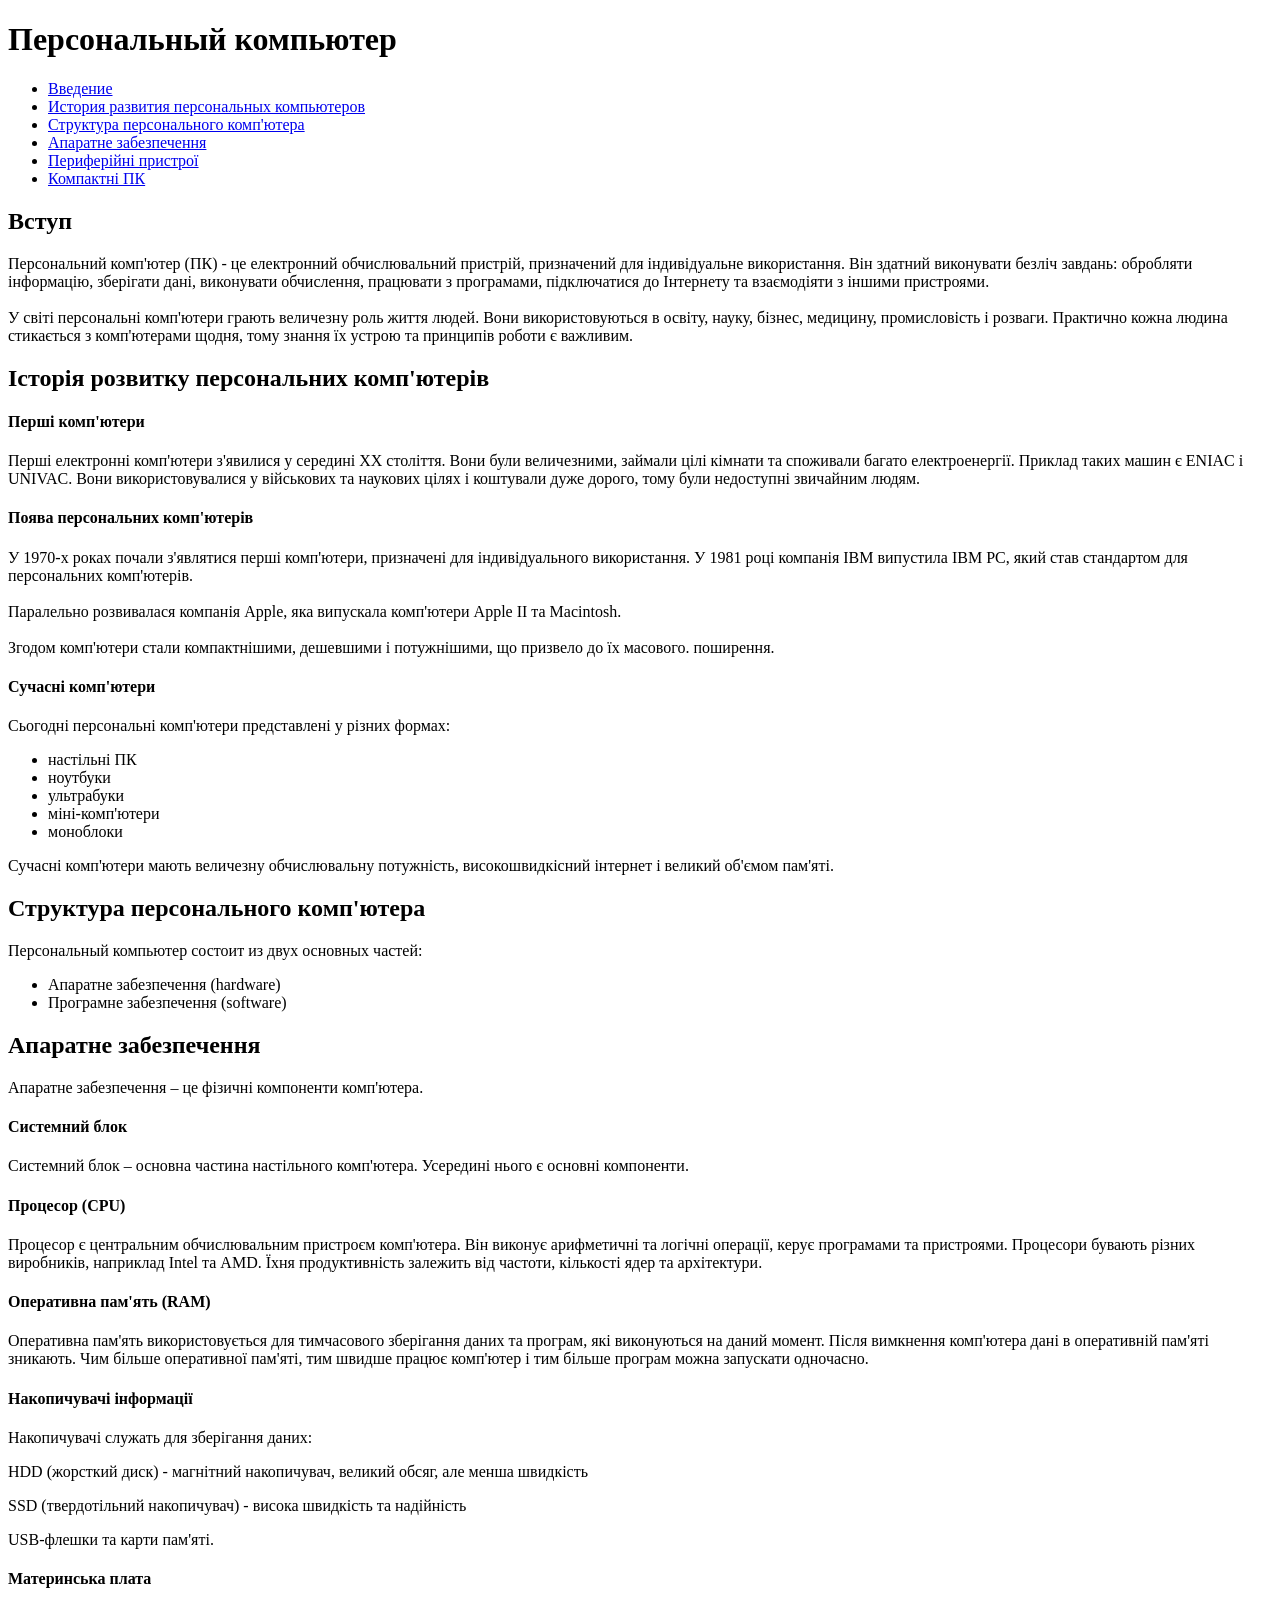
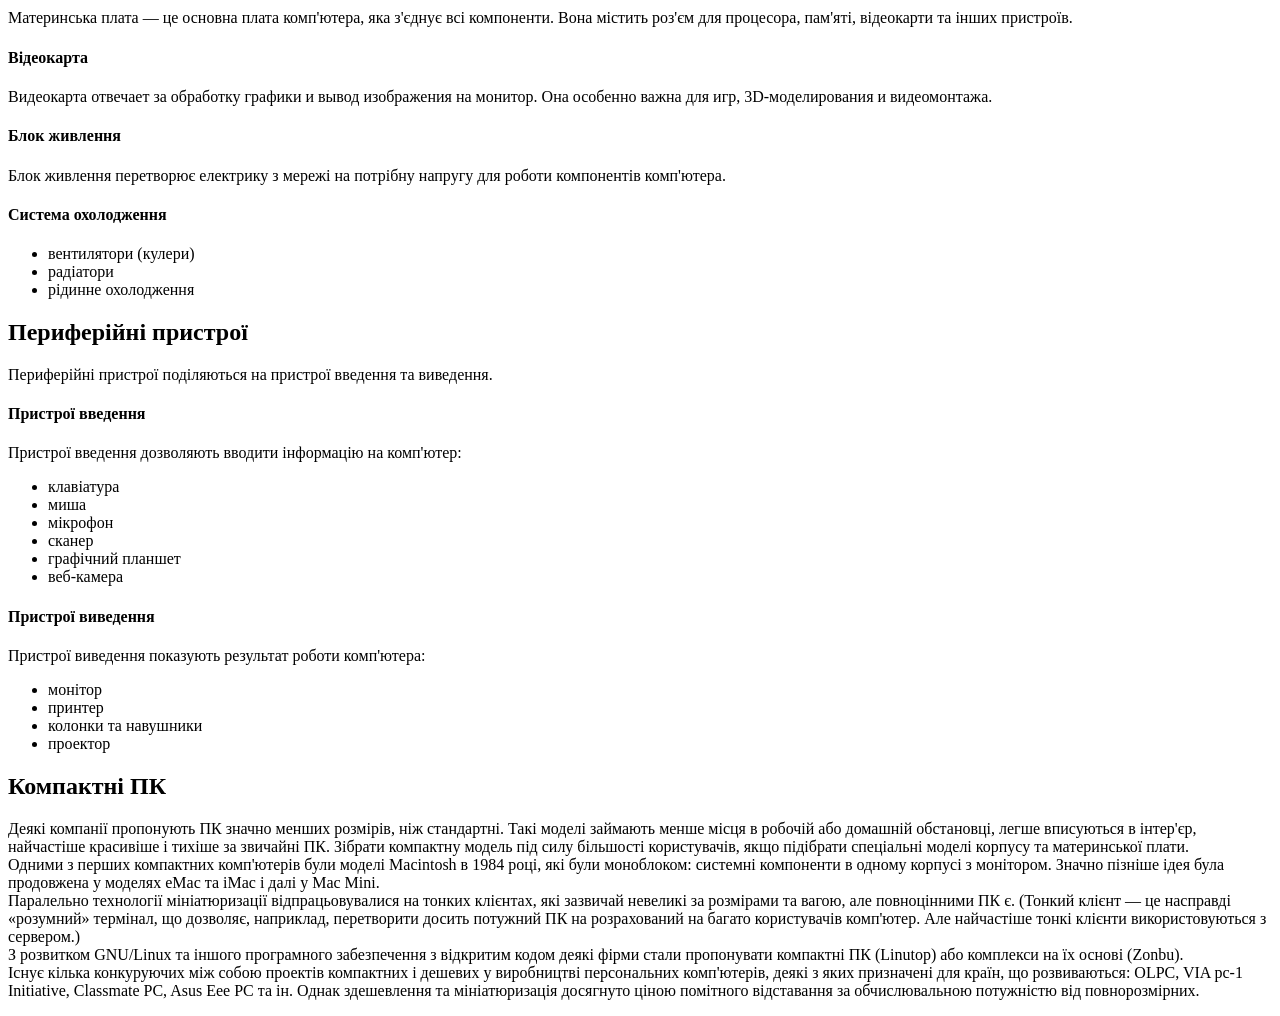
==== website/main.html @ 4777366b "Add files via upload" ====
<!DOCTYPE html>
<html lang="uk">

<head>
    <meta charset="UTF-8">
    <meta name="viewport" content="width=device-width, initial-scale=1.0">
    <title>Персональный компьютер</title>
    <link rel="stylesheet" href="./CSS/stylization.css">
</head>

<body>
    <header>
        <h1>Персональный компьютер</h1>
    </header>
    <div class="container">
        <aside class="sidebar">
            <h3></h3>
            <ul>
                <li><a href="#home">Введение</a></li>
                <li><a href="#story">История развития персональных компьютеров</a></li>
                <li><a href="#structure">Структура персонального комп'ютера</a></li>
                <li><a href="#security">Апаратне забезпечення</a></li>
                <li><a href="#devices">Периферійні пристрої</a></li>
                <li><a href="#compact pc">Компактні ПК</a></li>
            </ul>
        </aside>
        <main class="content">
            <!-- Вступ -->
            <section id="home" class="panel">
                <h2>Вступ</h2>
                <p>Персональний комп'ютер (ПК) - це електронний обчислювальний пристрій, призначений для
                    індивідуальне використання. Він здатний виконувати безліч завдань: обробляти інформацію,
                    зберігати дані, виконувати обчислення, працювати з програмами, підключатися до Інтернету та
                    взаємодіяти з іншими пристроями.
                    <br>
                    <br>
                    У світі персональні комп'ютери грають величезну роль життя людей. Вони використовуються в
                    освіту, науку, бізнес, медицину, промисловість і розваги. Практично кожна людина
                    стикається з комп'ютерами щодня, тому знання їх устрою та принципів роботи є
                    важливим.
                </p>
            </section>
            <!-- Історія розвитку персональних комп'ютерів -->
            <section id="story" class="panel">
                <h2>Історія розвитку персональних комп'ютерів</h2>
                <h4>Перші комп'ютери</h4>
                <p>Перші електронні комп'ютери з'явилися у середині ХХ століття. Вони були величезними, займали цілі
                    кімнати та споживали багато електроенергії. Приклад таких машин є ENIAC і UNIVAC. Вони
                    використовувалися у військових та наукових цілях і коштували дуже дорого, тому були недоступні
                    звичайним
                    людям.</p>
                <!-- Поява персональних комп'ютерів -->
                <h4>Поява персональних комп'ютерів</h4>
                <p>У 1970-х роках почали з'являтися перші комп'ютери, призначені для індивідуального
                    використання. У 1981 році компанія IBM випустила IBM PC, який став стандартом для персональних
                    комп'ютерів.
                    <br>
                    <br>
                    Паралельно розвивалася компанія Apple, яка випускала комп'ютери Apple II та Macintosh.
                    <br>
                    <br>
                    Згодом комп'ютери стали компактнішими, дешевшими і потужнішими, що призвело до їх масового.
                    поширення.
                </p>
                <!-- Сучасні комп'ютери -->
                <h4>Сучасні комп'ютери</h4>
                <p>Сьогодні персональні комп'ютери представлені у різних формах:

                <ul>
                    <li>настільні ПК</li>

                    <li>ноутбуки</li>

                    <li>ультрабуки</li>

                    <li>міні-комп'ютери</li>

                    <li>моноблоки</li>
                </ul>

                Сучасні комп'ютери мають величезну обчислювальну потужність, високошвидкісний інтернет і великий
                об'ємом пам'яті.</p>
            </section>
            <section id="structure" class="panel">
                <h2>Структура персонального комп'ютера</h2>
                <p>Персональный компьютер состоит из двух основных частей:
                <ul>
                    <li>Апаратне забезпечення (hardware)</li>
                    <li>Програмне забезпечення (software)</li>
                </ul>
                </p>
            </section>
            <section id="security" class="panel">
                <h2>Апаратне забезпечення</h2>
                <p>Апаратне забезпечення – це фізичні компоненти комп'ютера.</p>
                <h4>Системний блок</h4>
                <p>Системний блок – основна частина настільного комп'ютера. Усередині нього є основні компоненти.</p>
                <h4>Процесор (CPU)</h4>
                <p>Процесор є центральним обчислювальним пристроєм комп'ютера. Він виконує арифметичні та логічні
                    операції, керує програмами та пристроями.
                    Процесори бувають різних виробників, наприклад Intel та AMD. Їхня продуктивність залежить від
                    частоти, кількості ядер та архітектури.</p>
                <h4>Оперативна пам'ять (RAM)</h4>
                <p>Оперативна пам'ять використовується для тимчасового зберігання даних та програм, які виконуються на
                    даний момент. Після вимкнення комп'ютера дані в оперативній пам'яті зникають.
                    Чим більше оперативної пам'яті, тим швидше працює комп'ютер і тим більше програм можна запускати
                    одночасно.</p>
                <h4>Накопичувачі інформації</h4>
                <p>Накопичувачі служать для зберігання даних:</p>
                <p>HDD (жорсткий диск) - магнітний накопичувач, великий обсяг, але менша швидкість</p>
                <p>SSD (твердотільний накопичувач) - висока швидкість та надійність</p>
                <p>USB-флешки та карти пам'яті.</p>
                <h4>Материнська плата</h4>
                <p>Материнська плата — це основна плата комп'ютера, яка з'єднує всі компоненти. Вона містить роз'єм для
                    процесора, пам'яті, відеокарти та інших пристроїв.</p>
                <h4>Відеокарта</h4>
                <p>Видеокарта отвечает за обработку графики и вывод изображения на монитор. Она особенно важна для игр,
                    3D-моделирования и видеомонтажа.</p>
                <h4>Блок живлення</h4>
                <p>Блок живлення перетворює електрику з мережі на потрібну напругу для роботи компонентів комп'ютера.
                </p>
                <h4>Система охолодження</h4>
                <p>
                <ul>
                    <li>вентилятори (кулери)</li>
                    <li>радіатори</li>
                    <li>рідинне охолодження</li>
                </ul>
                </p>
            </section>
            <section id="devices" class="panel">
                <h2>Периферійні пристрої</h2>
                <p>Периферійні пристрої поділяються на пристрої введення та виведення.</p>
                <h4>Пристрої введення</h4>
                <p>Пристрої введення дозволяють вводити інформацію на комп'ютер:
                <ul>
                    <li>клавіатура</li>
                    <li>миша</li>
                    <li>мікрофон</li>
                    <li>сканер</li>
                    <li>графічний планшет</li>
                    <li>веб-камера
                    </li>
                </ul>
                </p>
                <h4>Пристрої виведення</h4>
                <p>Пристрої виведення показують результат роботи комп'ютера:
                <ul>
                    <li>монітор</li>
                    <li>принтер</li>
                    <li>колонки та навушники</li>
                    <li>проектор</li>
                </ul>
                </p>
            </section>
            <section id="compact pc" class="panel">
                <h2>Компактні ПК</h2>
                <p>Деякі компанії пропонують ПК значно менших розмірів, ніж стандартні. Такі моделі займають менше місця
                    в робочій або домашній обстановці, легше вписуються в інтер'єр, найчастіше красивіше і тихіше за
                    звичайні ПК. Зібрати компактну модель під силу більшості користувачів, якщо підібрати спеціальні
                    моделі корпусу та материнської плати.
                    <br>
                    Одними з перших компактних комп'ютерів були моделі Macintosh в 1984 році, які були моноблоком:
                    системні компоненти в одному корпусі з монітором. Значно пізніше ідея була продовжена у моделях eMac
                    та iMac і далі у Mac Mini.
                    <br>
                    Паралельно технології мініатюризації відпрацьовувалися на тонких клієнтах, які зазвичай невеликі за розмірами та вагою, але повноцінними ПК є. (Тонкий клієнт — це насправді «розумний» термінал, що дозволяє, наприклад, перетворити досить потужний ПК на розрахований на багато користувачів комп'ютер. Але найчастіше тонкі клієнти використовуються з сервером.)
                    <br>
                    З розвитком GNU/Linux та іншого програмного забезпечення з відкритим кодом деякі фірми стали пропонувати компактні ПК (Linutop) або комплекси на їх основі (Zonbu).
                    <br>
                    Існує кілька конкуруючих між собою проектів компактних і дешевих у виробництві персональних комп'ютерів, деякі з яких призначені для країн, що розвиваються: OLPC, VIA pc-1 Initiative, Classmate PC, Asus Eee PC та ін. Однак здешевлення та мініатюризація досягнуто ціною помітного відставання за обчислювальною потужністю від повнорозмірних.
                </p>
            </section>
        </main>
        <aside class="ads"></aside>
    </div>
    <footer></footer>
</body>

</html>
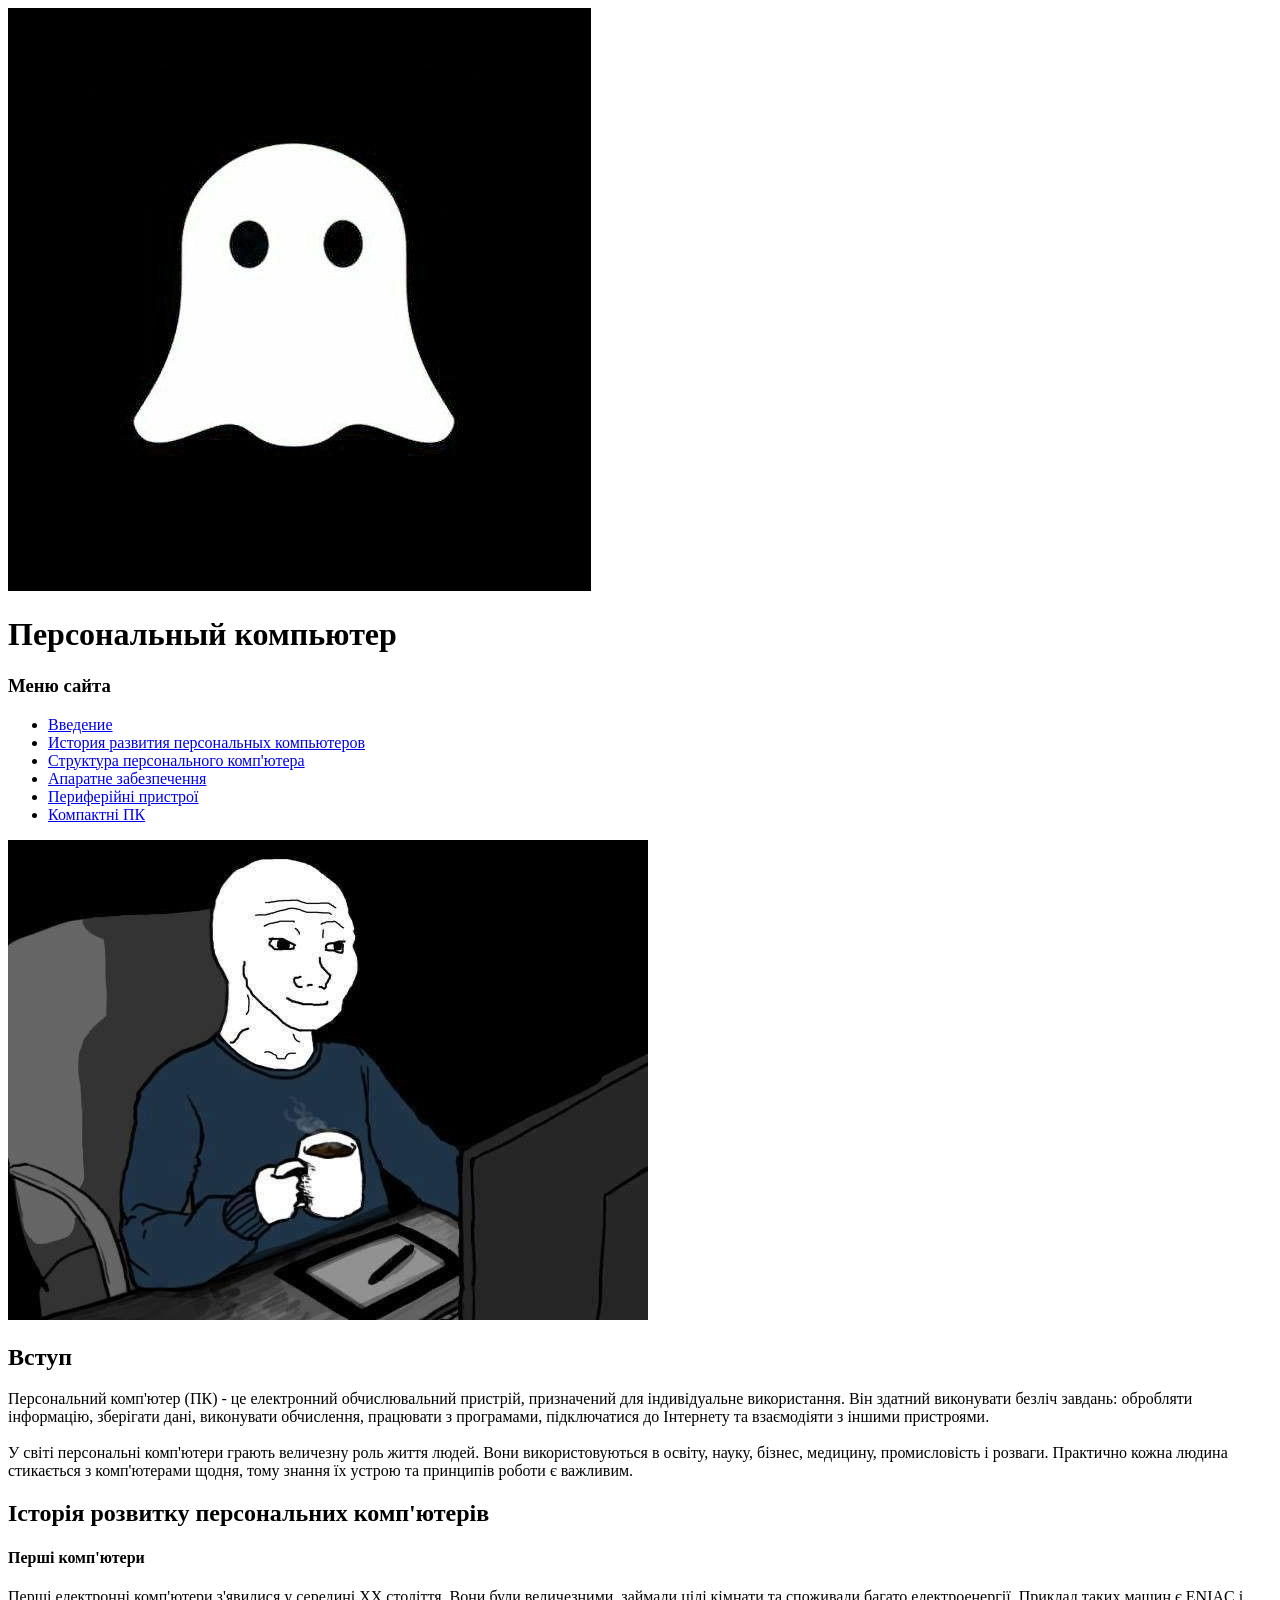
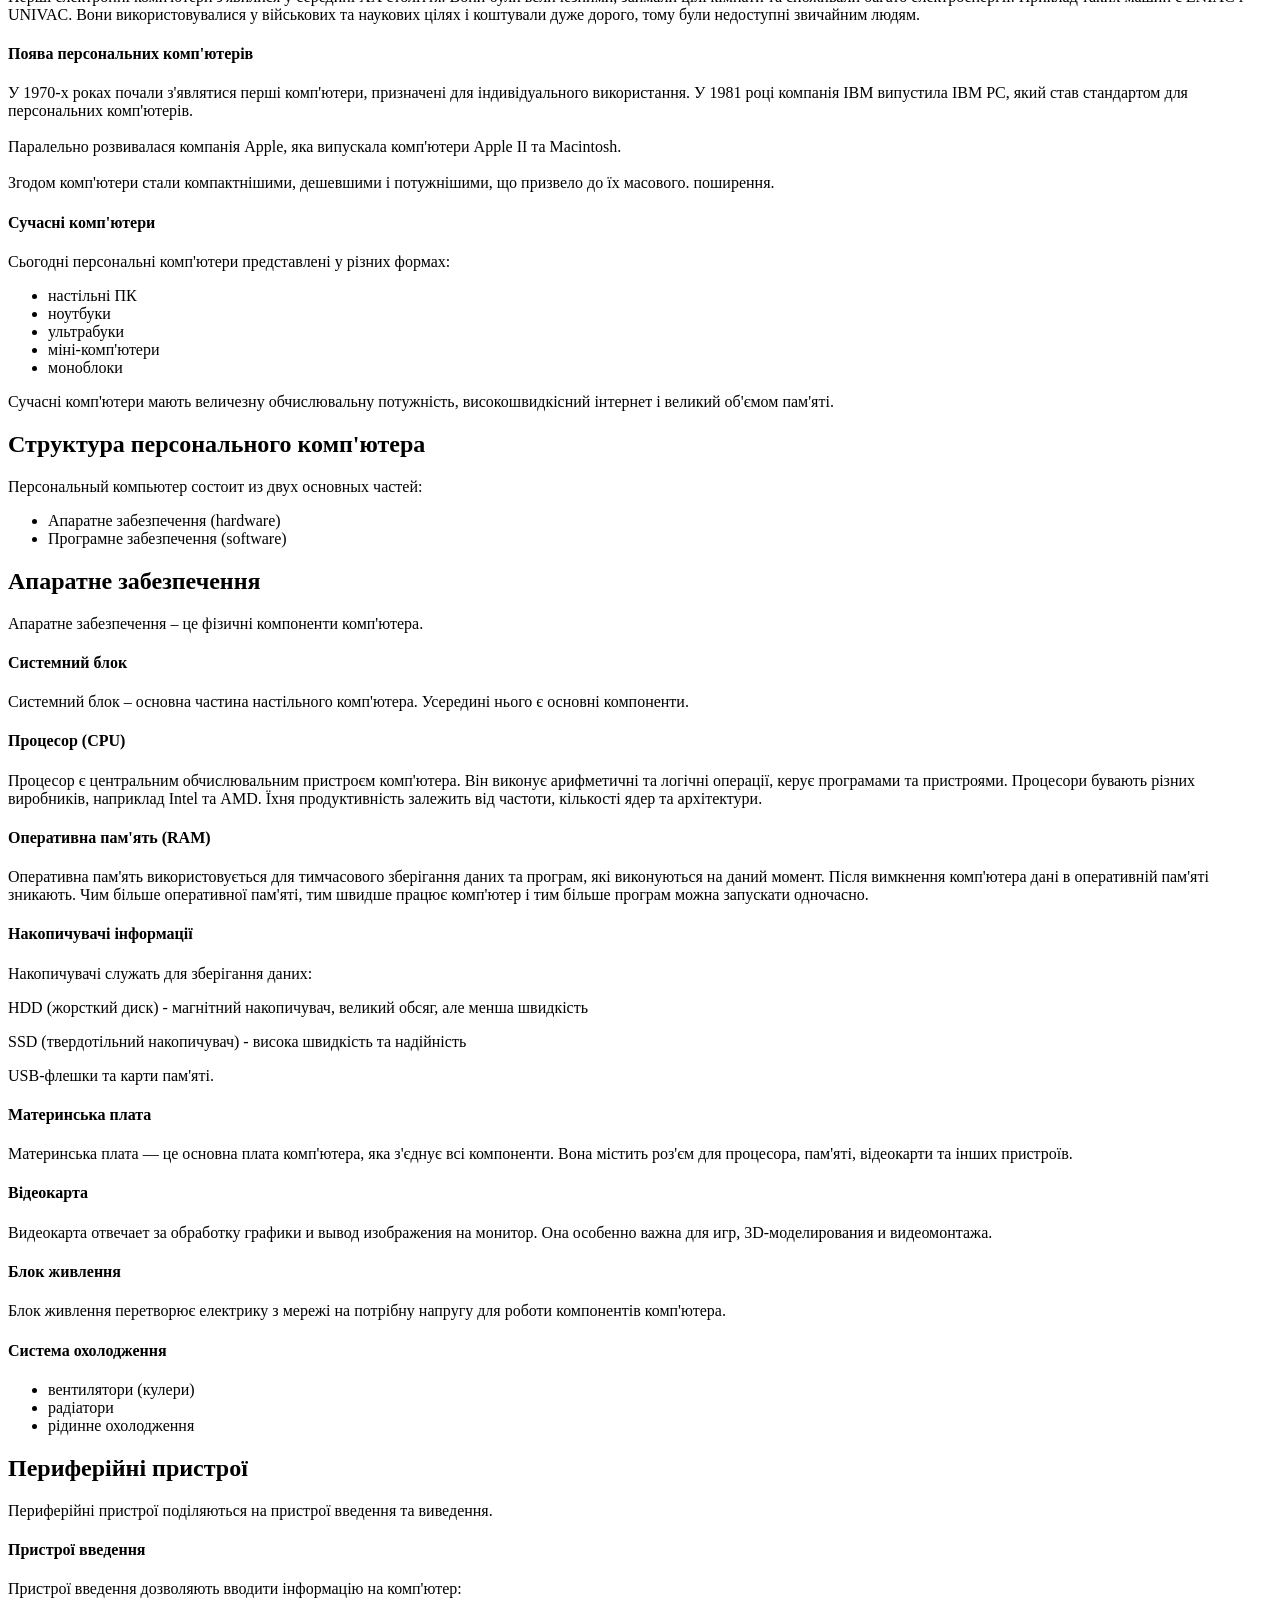
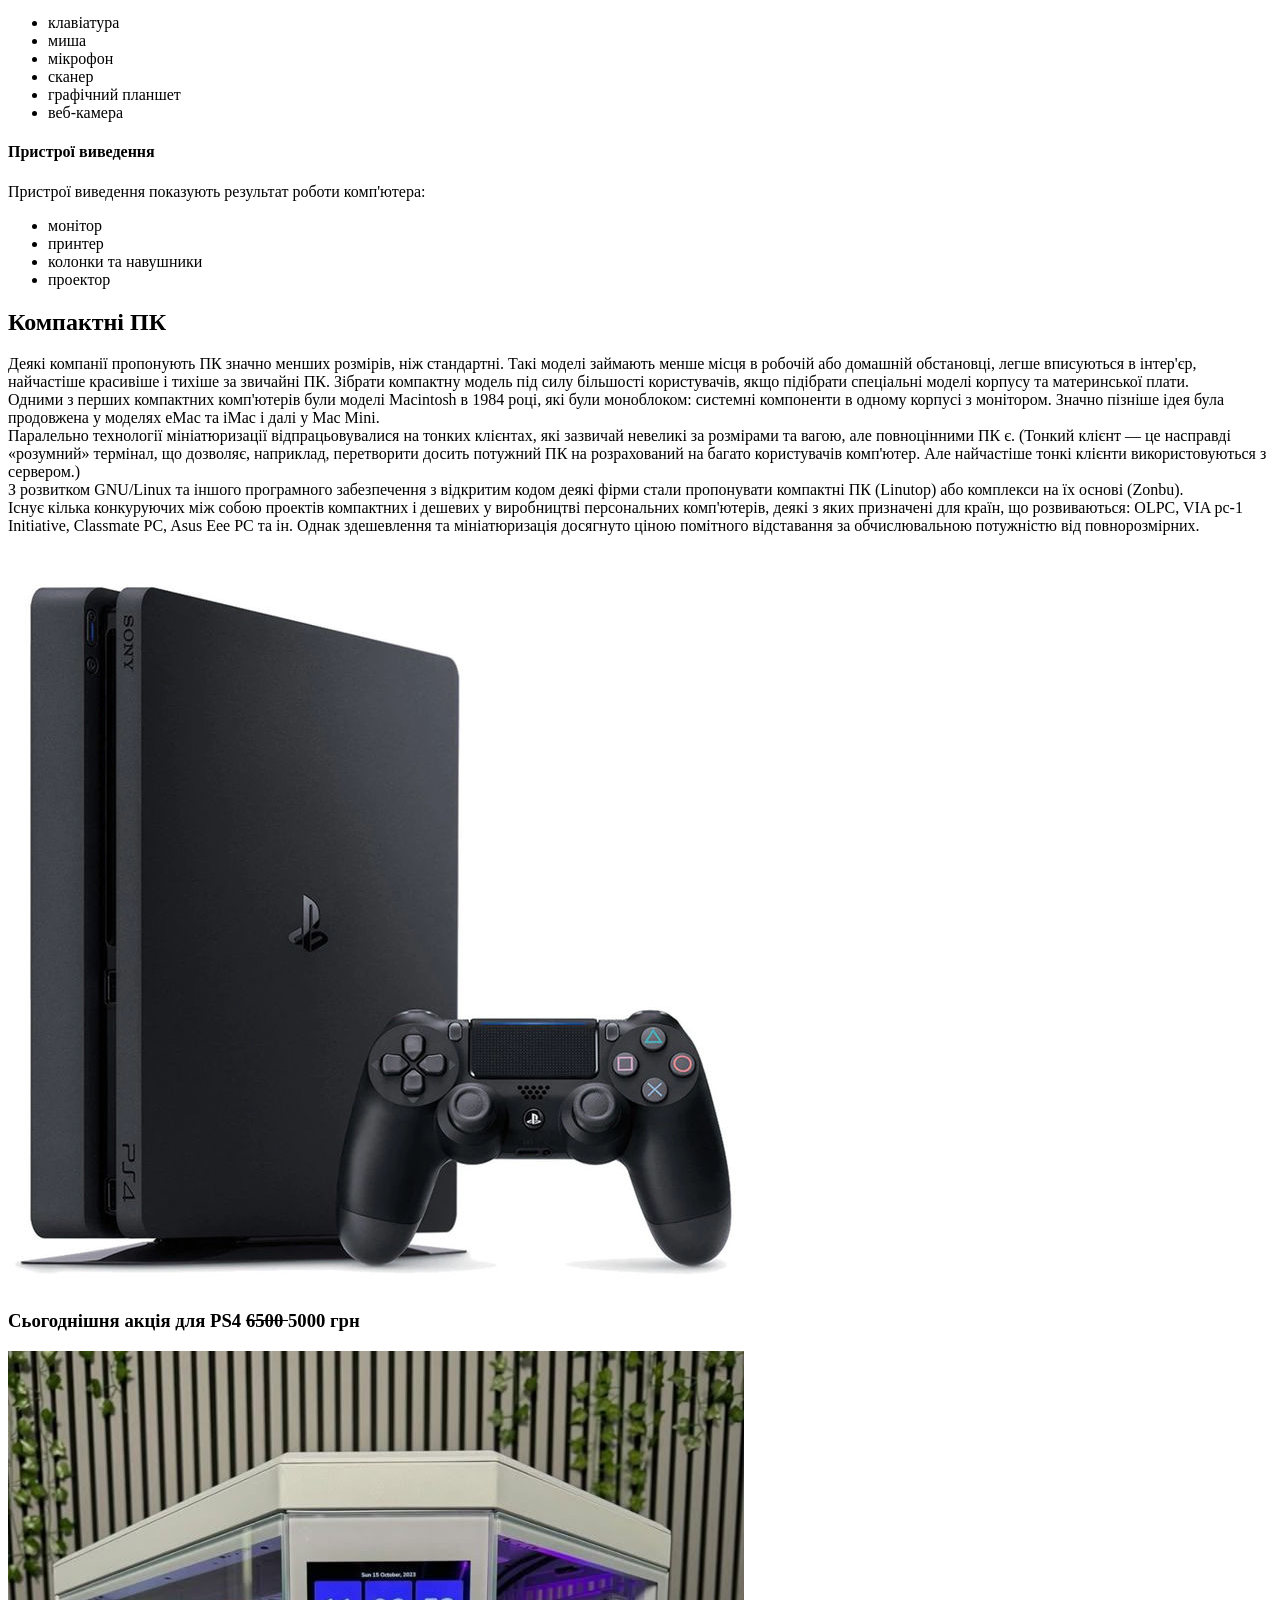
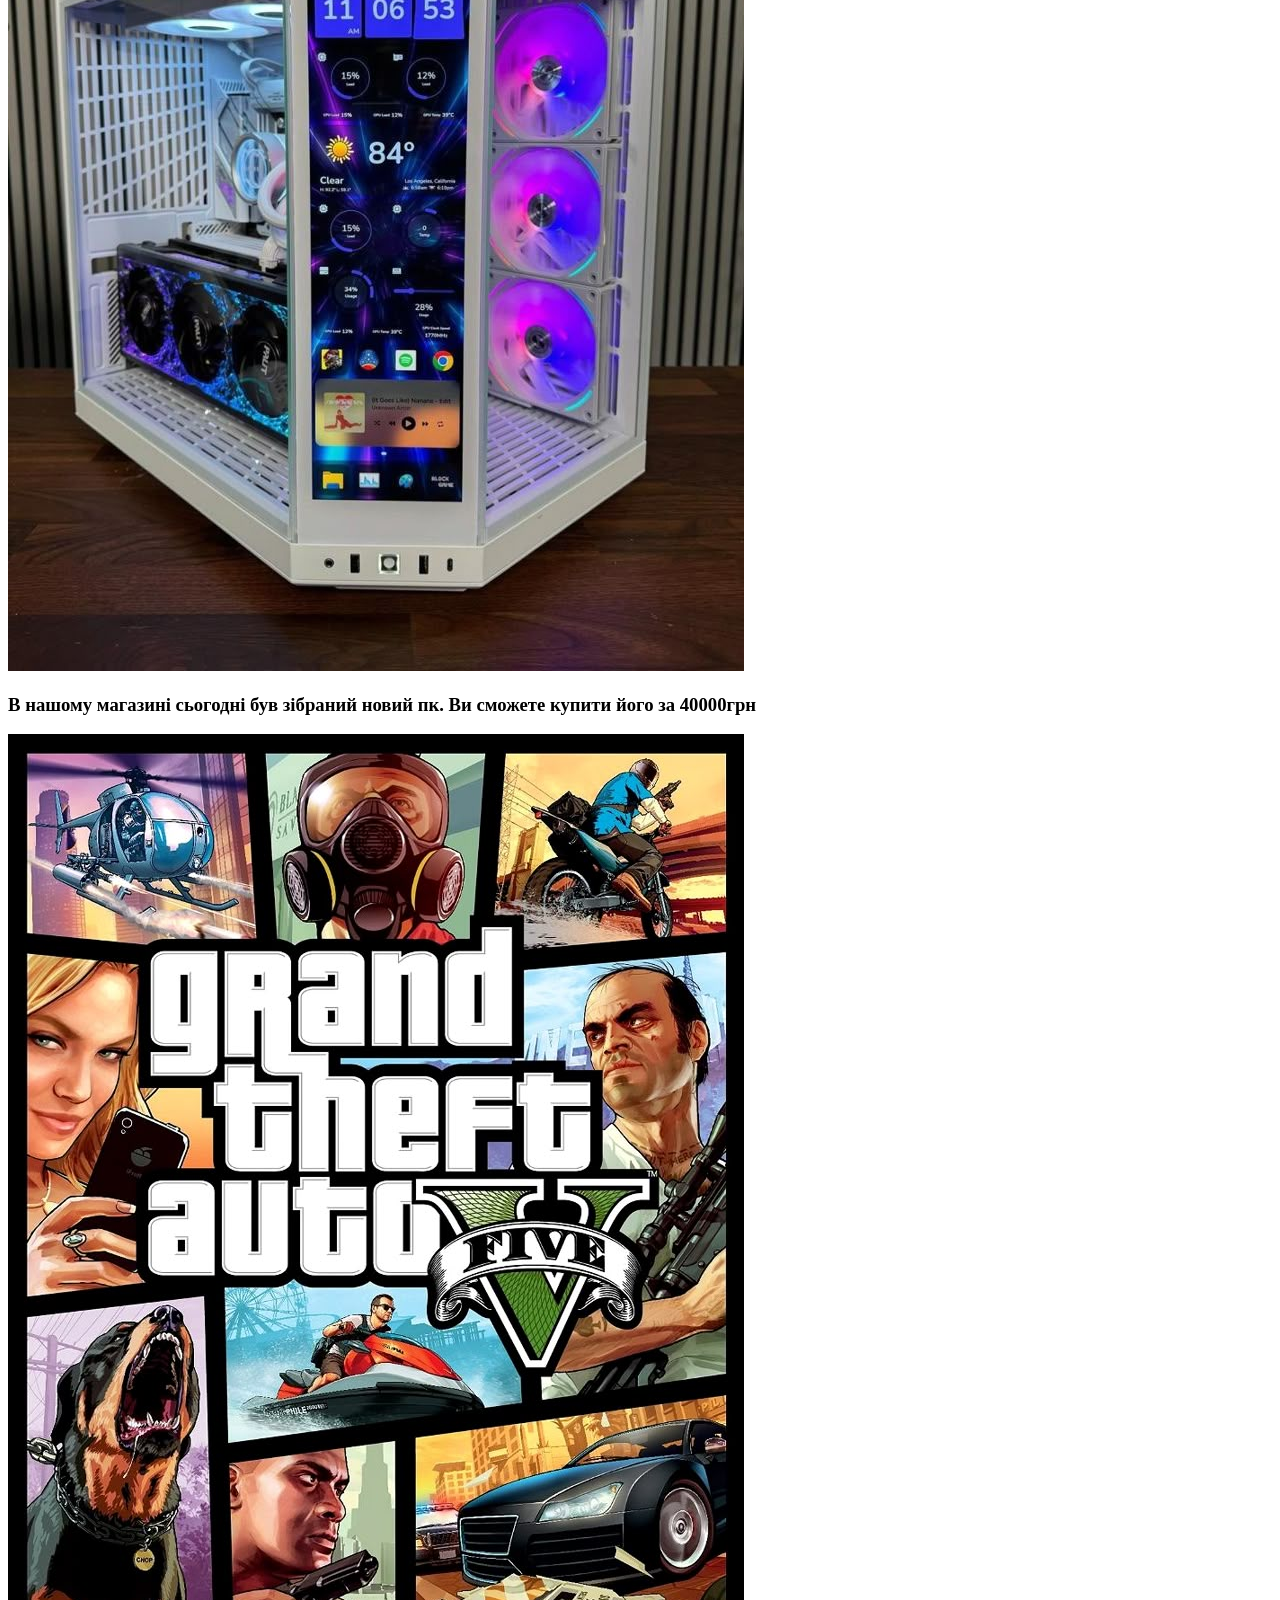
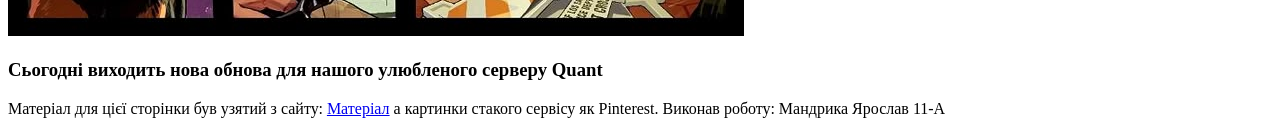
==== commit 90104c34: "HTML+" ====
--- a/website/main.html
+++ b/website/main.html
@@ -10,19 +10,27 @@
 
 <body>
     <header>
+        <div>
+            <img src="./image/Logo.jpg" alt="logo">
+        </div>
         <h1>Персональный компьютер</h1>
     </header>
     <div class="container">
         <aside class="sidebar">
-            <h3></h3>
-            <ul>
-                <li><a href="#home">Введение</a></li>
-                <li><a href="#story">История развития персональных компьютеров</a></li>
-                <li><a href="#structure">Структура персонального комп'ютера</a></li>
-                <li><a href="#security">Апаратне забезпечення</a></li>
-                <li><a href="#devices">Периферійні пристрої</a></li>
-                <li><a href="#compact pc">Компактні ПК</a></li>
-            </ul>
+            <h3>Меню сайта</h3>
+            <div>
+                <ul>
+                    <li><a href="#home">Введение</a></li>
+                    <li><a href="#story">История развития персональных компьютеров</a></li>
+                    <li><a href="#structure">Структура персонального комп'ютера</a></li>
+                    <li><a href="#security">Апаратне забезпечення</a></li>
+                    <li><a href="#devices">Периферійні пристрої</a></li>
+                    <li><a href="#compact_pc">Компактні ПК</a></li>
+                </ul>
+            </div>
+            <div>
+                <img src="./image/Mood.jpg" alt="mood">
+            </div>
         </aside>
         <main class="content">
             <!-- Вступ -->
@@ -66,17 +74,19 @@
                 <h4>Сучасні комп'ютери</h4>
                 <p>Сьогодні персональні комп'ютери представлені у різних формах:
 
-                <ul>
-                    <li>настільні ПК</li>
-
-                    <li>ноутбуки</li>
-
-                    <li>ультрабуки</li>
-
-                    <li>міні-комп'ютери</li>
-
-                    <li>моноблоки</li>
-                </ul>
+                <div>
+                    <ul>
+                        <li>настільні ПК</li>
+
+                        <li>ноутбуки</li>
+
+                        <li>ультрабуки</li>
+
+                        <li>міні-комп'ютери</li>
+
+                        <li>моноблоки</li>
+                    </ul>
+                </div>
 
                 Сучасні комп'ютери мають величезну обчислювальну потужність, високошвидкісний інтернет і великий
                 об'ємом пам'яті.</p>
@@ -121,11 +131,13 @@
                 </p>
                 <h4>Система охолодження</h4>
                 <p>
-                <ul>
-                    <li>вентилятори (кулери)</li>
-                    <li>радіатори</li>
-                    <li>рідинне охолодження</li>
-                </ul>
+                <div>
+                    <ul>
+                        <li>вентилятори (кулери)</li>
+                        <li>радіатори</li>
+                        <li>рідинне охолодження</li>
+                    </ul>
+                </div>
                 </p>
             </section>
             <section id="devices" class="panel">
@@ -133,27 +145,31 @@
                 <p>Периферійні пристрої поділяються на пристрої введення та виведення.</p>
                 <h4>Пристрої введення</h4>
                 <p>Пристрої введення дозволяють вводити інформацію на комп'ютер:
-                <ul>
-                    <li>клавіатура</li>
-                    <li>миша</li>
-                    <li>мікрофон</li>
-                    <li>сканер</li>
-                    <li>графічний планшет</li>
-                    <li>веб-камера
-                    </li>
-                </ul>
+                <div>
+                    <ul>
+                        <li>клавіатура</li>
+                        <li>миша</li>
+                        <li>мікрофон</li>
+                        <li>сканер</li>
+                        <li>графічний планшет</li>
+                        <li>веб-камера
+                        </li>
+                    </ul>
+                </div>
                 </p>
                 <h4>Пристрої виведення</h4>
                 <p>Пристрої виведення показують результат роботи комп'ютера:
-                <ul>
-                    <li>монітор</li>
-                    <li>принтер</li>
-                    <li>колонки та навушники</li>
-                    <li>проектор</li>
-                </ul>
-                </p>
-            </section>
-            <section id="compact pc" class="panel">
+                <div>
+                    <ul>
+                        <li>монітор</li>
+                        <li>принтер</li>
+                        <li>колонки та навушники</li>
+                        <li>проектор</li>
+                    </ul>
+                </div>
+                </p>
+            </section>
+            <section id="compact_pc" class="panel">
                 <h2>Компактні ПК</h2>
                 <p>Деякі компанії пропонують ПК значно менших розмірів, ніж стандартні. Такі моделі займають менше місця
                     в робочій або домашній обстановці, легше вписуються в інтер'єр, найчастіше красивіше і тихіше за
@@ -164,17 +180,39 @@
                     системні компоненти в одному корпусі з монітором. Значно пізніше ідея була продовжена у моделях eMac
                     та iMac і далі у Mac Mini.
                     <br>
-                    Паралельно технології мініатюризації відпрацьовувалися на тонких клієнтах, які зазвичай невеликі за розмірами та вагою, але повноцінними ПК є. (Тонкий клієнт — це насправді «розумний» термінал, що дозволяє, наприклад, перетворити досить потужний ПК на розрахований на багато користувачів комп'ютер. Але найчастіше тонкі клієнти використовуються з сервером.)
-                    <br>
-                    З розвитком GNU/Linux та іншого програмного забезпечення з відкритим кодом деякі фірми стали пропонувати компактні ПК (Linutop) або комплекси на їх основі (Zonbu).
-                    <br>
-                    Існує кілька конкуруючих між собою проектів компактних і дешевих у виробництві персональних комп'ютерів, деякі з яких призначені для країн, що розвиваються: OLPC, VIA pc-1 Initiative, Classmate PC, Asus Eee PC та ін. Однак здешевлення та мініатюризація досягнуто ціною помітного відставання за обчислювальною потужністю від повнорозмірних.
+                    Паралельно технології мініатюризації відпрацьовувалися на тонких клієнтах, які зазвичай невеликі за
+                    розмірами та вагою, але повноцінними ПК є. (Тонкий клієнт — це насправді «розумний» термінал, що
+                    дозволяє, наприклад, перетворити досить потужний ПК на розрахований на багато користувачів
+                    комп'ютер. Але найчастіше тонкі клієнти використовуються з сервером.)
+                    <br>
+                    З розвитком GNU/Linux та іншого програмного забезпечення з відкритим кодом деякі фірми стали
+                    пропонувати компактні ПК (Linutop) або комплекси на їх основі (Zonbu).
+                    <br>
+                    Існує кілька конкуруючих між собою проектів компактних і дешевих у виробництві персональних
+                    комп'ютерів, деякі з яких призначені для країн, що розвиваються: OLPC, VIA pc-1 Initiative,
+                    Classmate PC, Asus Eee PC та ін. Однак здешевлення та мініатюризація досягнуто ціною помітного
+                    відставання за обчислювальною потужністю від повнорозмірних.
                 </p>
             </section>
         </main>
-        <aside class="ads"></aside>
+        <aside class="ads">
+            <div>
+                <img src="./image/PS4.jpg" alt="PS4">
+                <h3> Сьогоднішня акція для PS4 <s> 6500 </s> 5000 грн </h3>
+            </div>
+            <div>
+                <img src="./image/Gaming_PC.jpg" alt="PC">
+                <h3>В нашому магазині сьогодні був зібраний новий пк. Ви сможете купити його за 40000грн</h3>
+            </div>
+            <div>
+                <img src="./image/Grand_Theft_Auto_V.jpg" alt="GTA">
+                <h3>Сьогодні виходить нова обнова для нашого улюбленого серверу Quant</h3>
+            </div>
+        </aside>
     </div>
-    <footer></footer>
+    <footer>
+        <p>Матеріал для цієї сторінки був узятий з сайту: <a href="https://ru.wikipedia.org/wiki/Персональный_компьютер"> Матеріал</a> а картинки стакого сервісу як Pinterest. Виконав роботу: Мандрика Ярослав 11-А</p>
+    </footer>
 </body>
 
 </html>
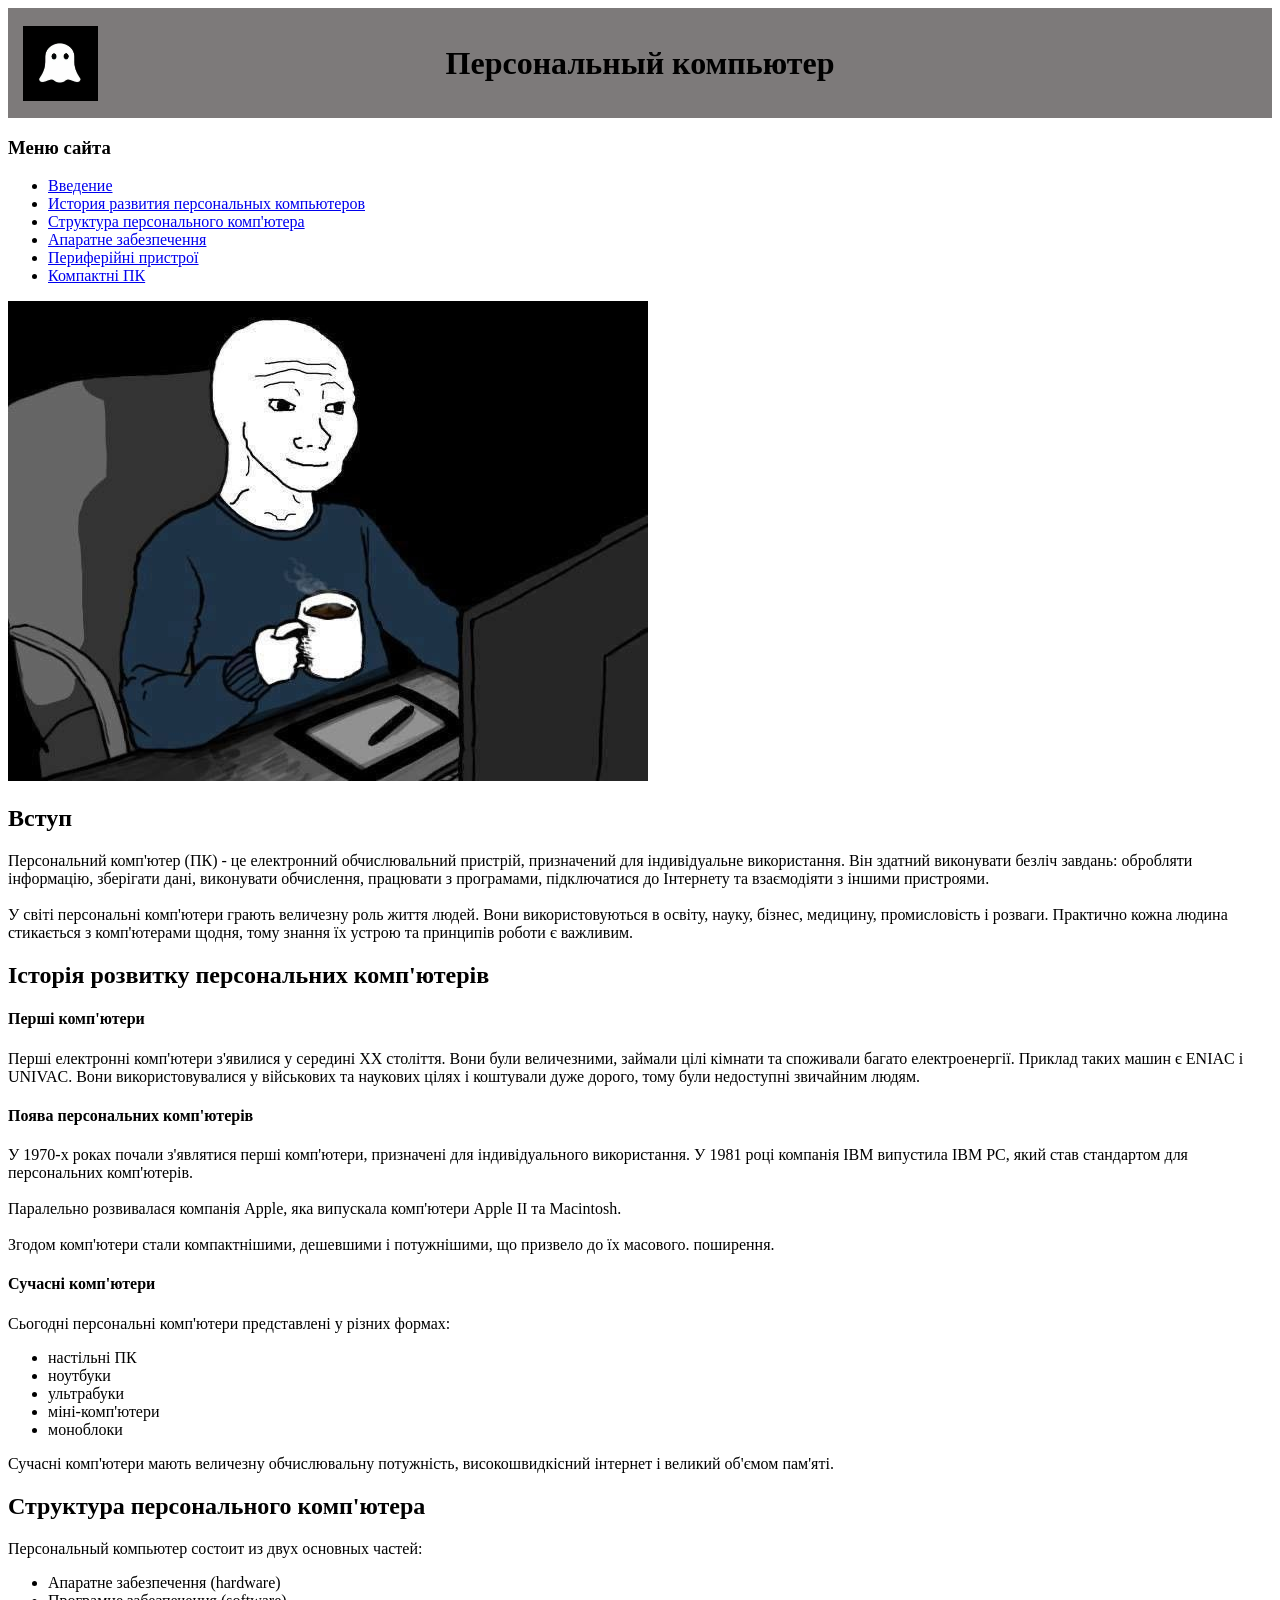
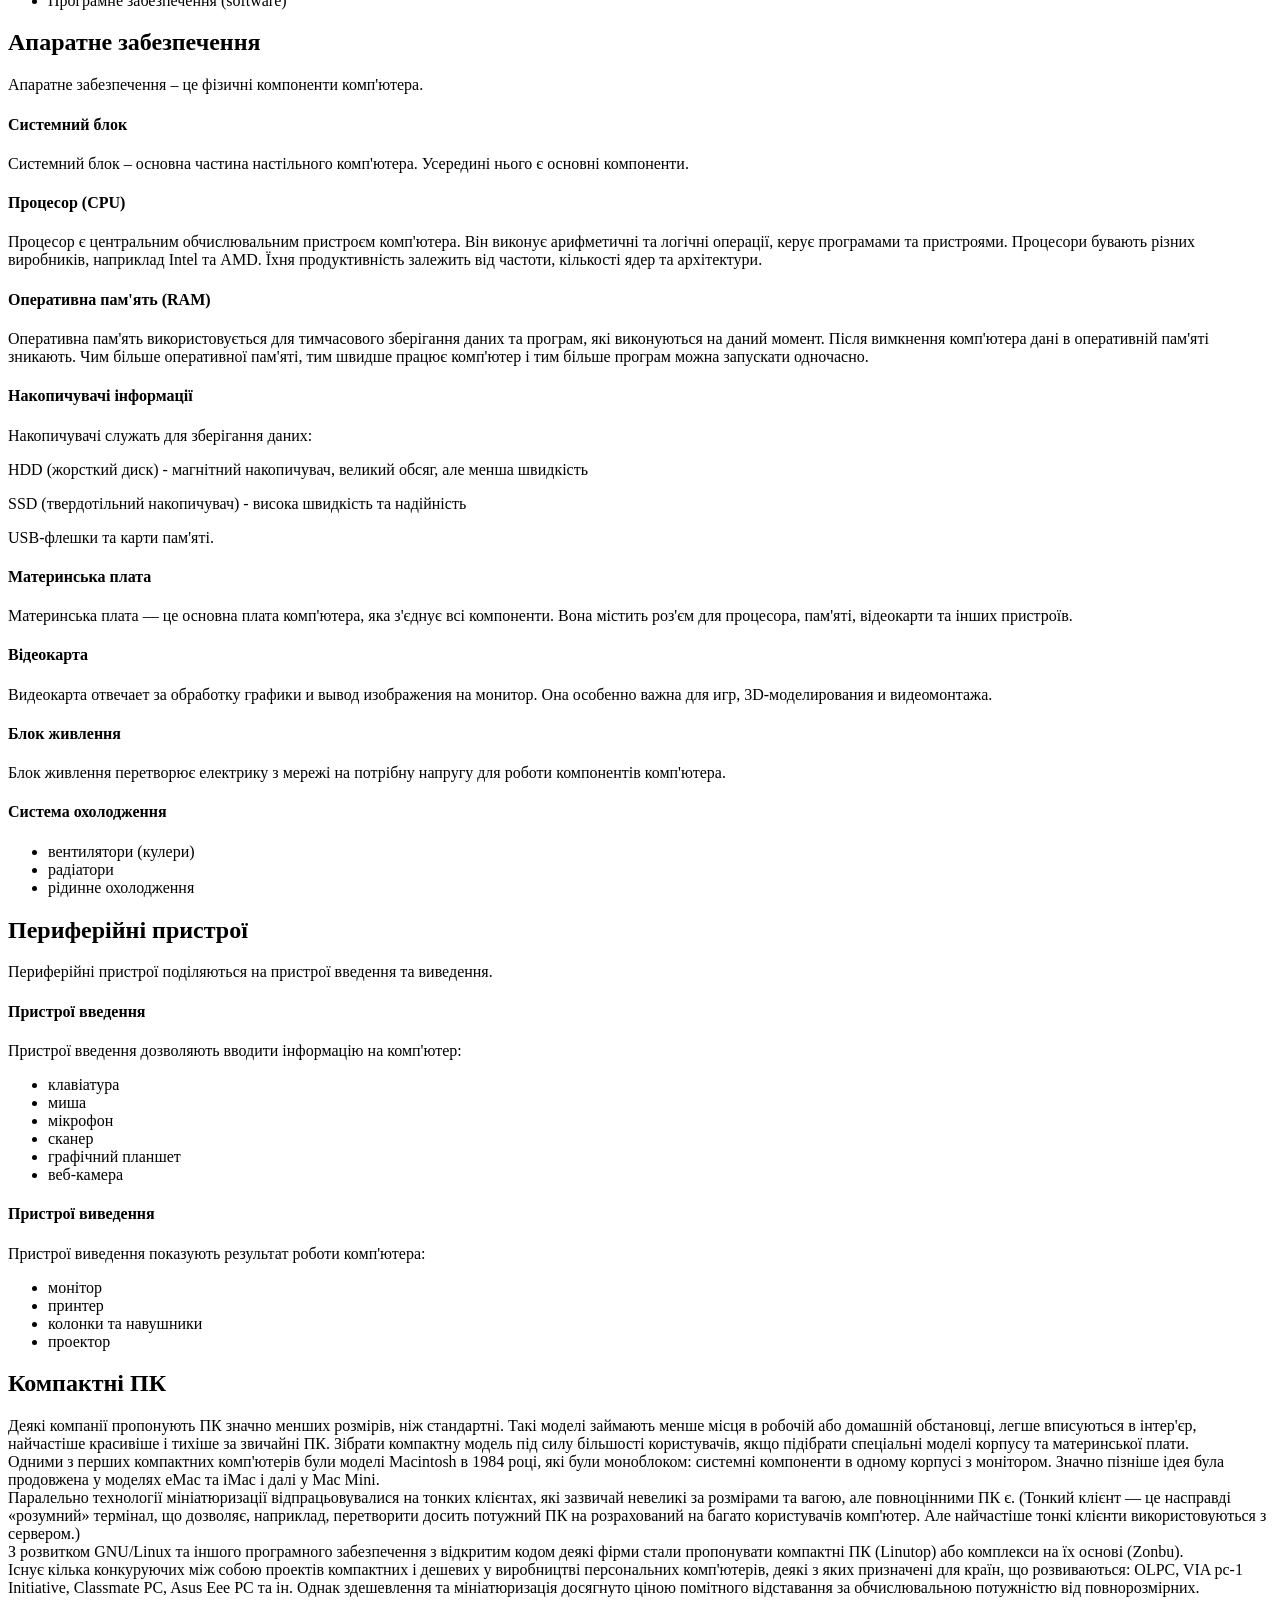
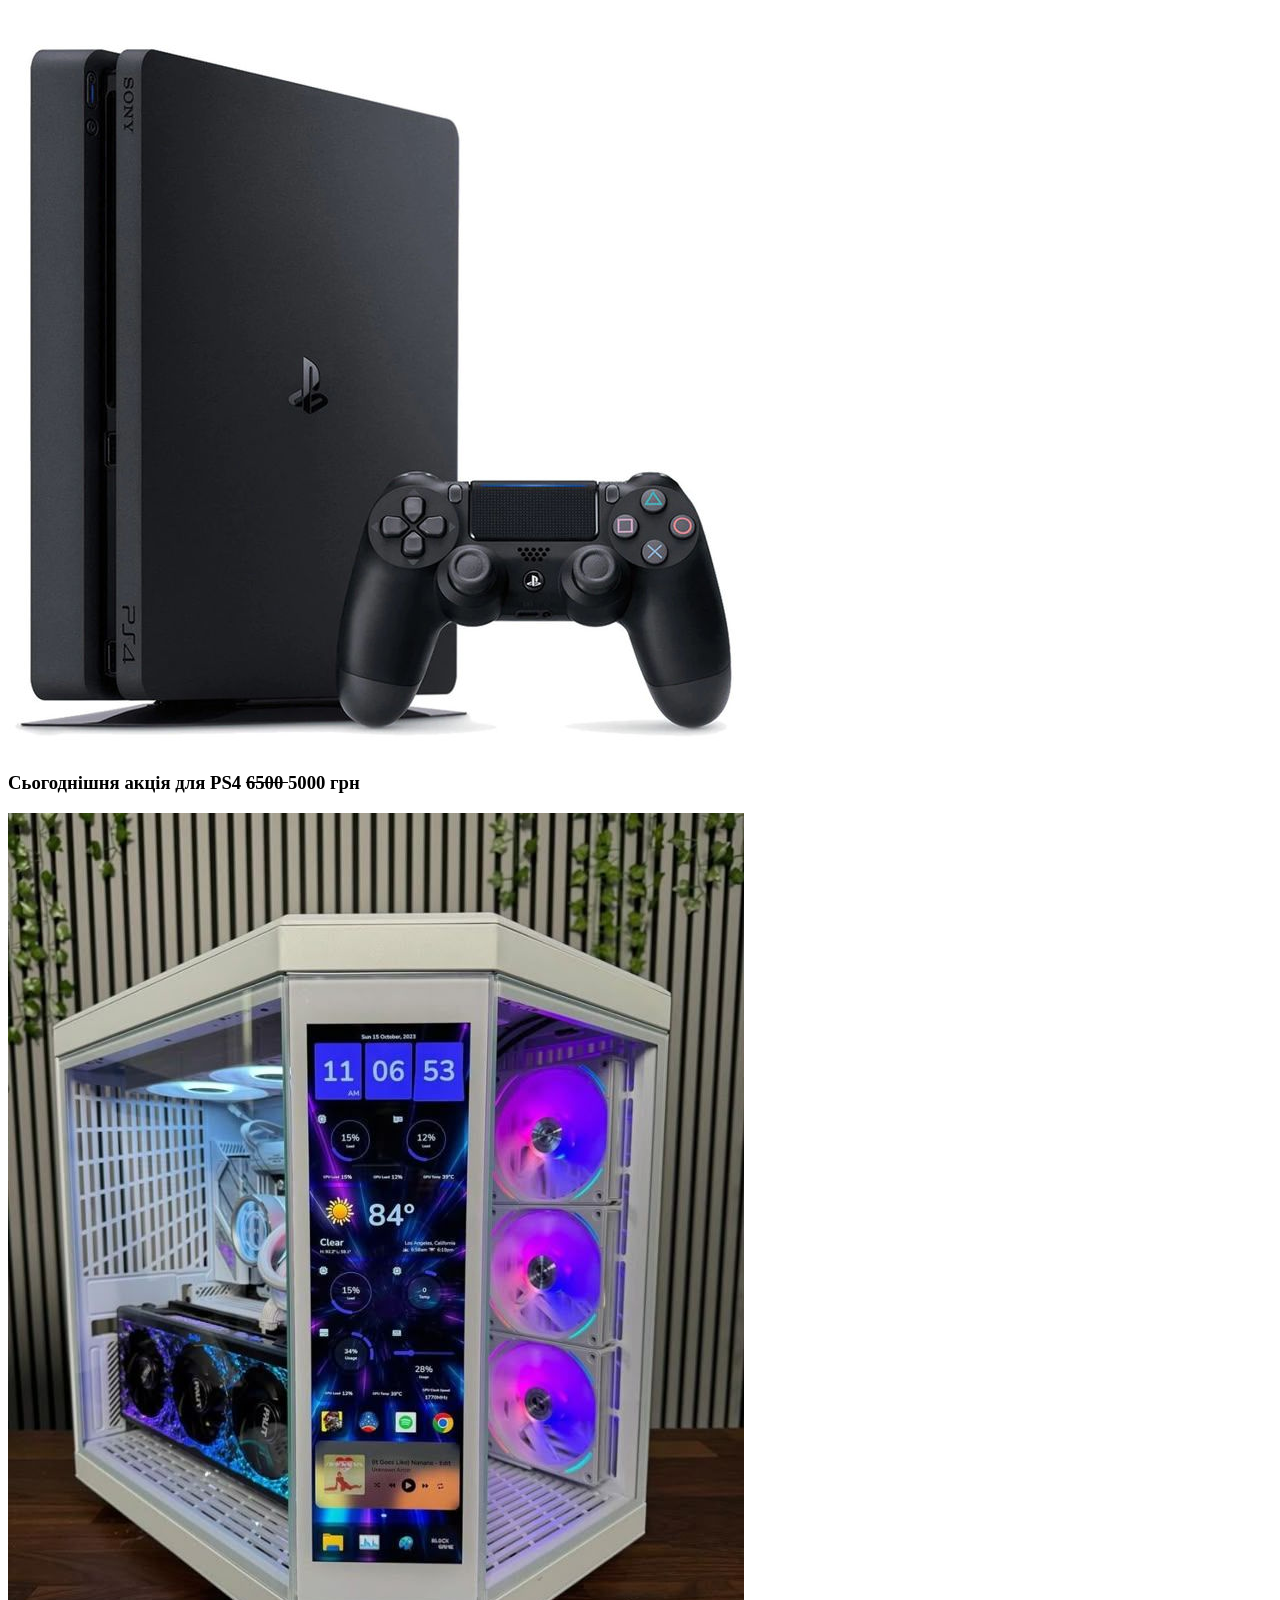
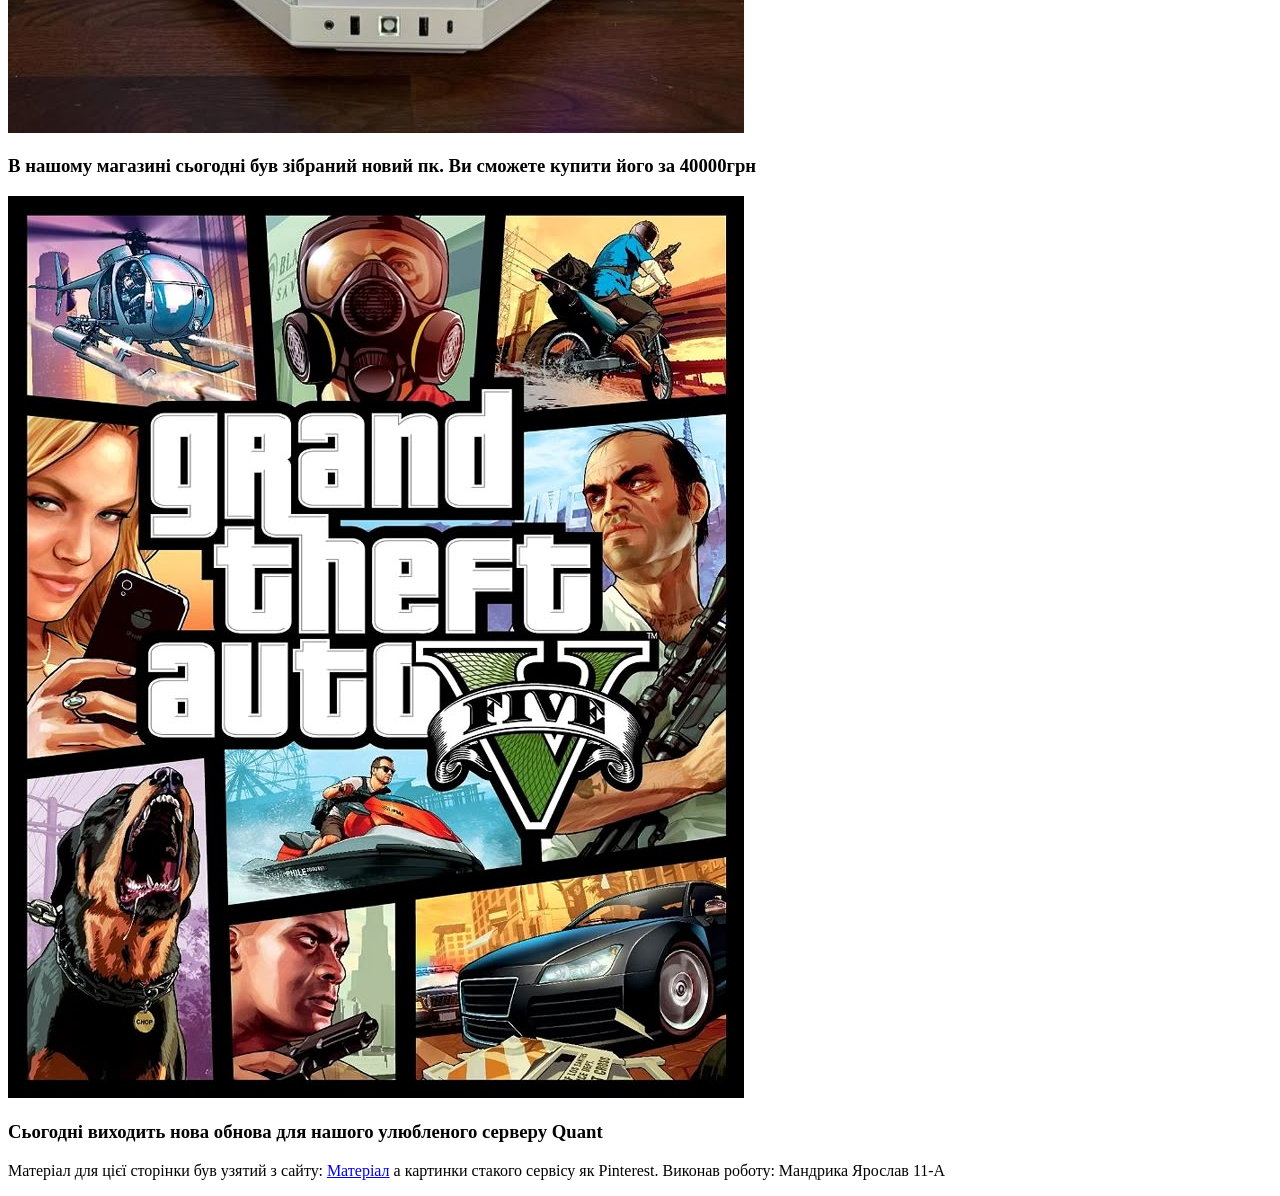
==== commit ca980d83: "header+" ====
--- a/website/main.html
+++ b/website/main.html
@@ -10,10 +10,9 @@
 
 <body>
     <header>
-        <div>
-            <img src="./image/Logo.jpg" alt="logo">
-        </div>
-        <h1>Персональный компьютер</h1>
+                <img src="./image/Logo.jpg" alt="logo" class="logo">
+                <!-- <img src="./image/Header_fons.jpg" alt="fons" class="fons"> -->
+                <h1>Персональный компьютер</h1>
     </header>
     <div class="container">
         <aside class="sidebar">
--- a/website/CSS/stylization.css
+++ b/website/CSS/stylization.css
@@ -0,0 +1,15 @@
+
+header{
+    display: flex;
+    align-items: center;
+    justify-content: center;
+    position: relative;
+    height: 110px;
+    background-color: #7d7a7a;
+}
+
+.logo{
+    position: absolute;
+    left: 15px;
+    height: 75px;
+}
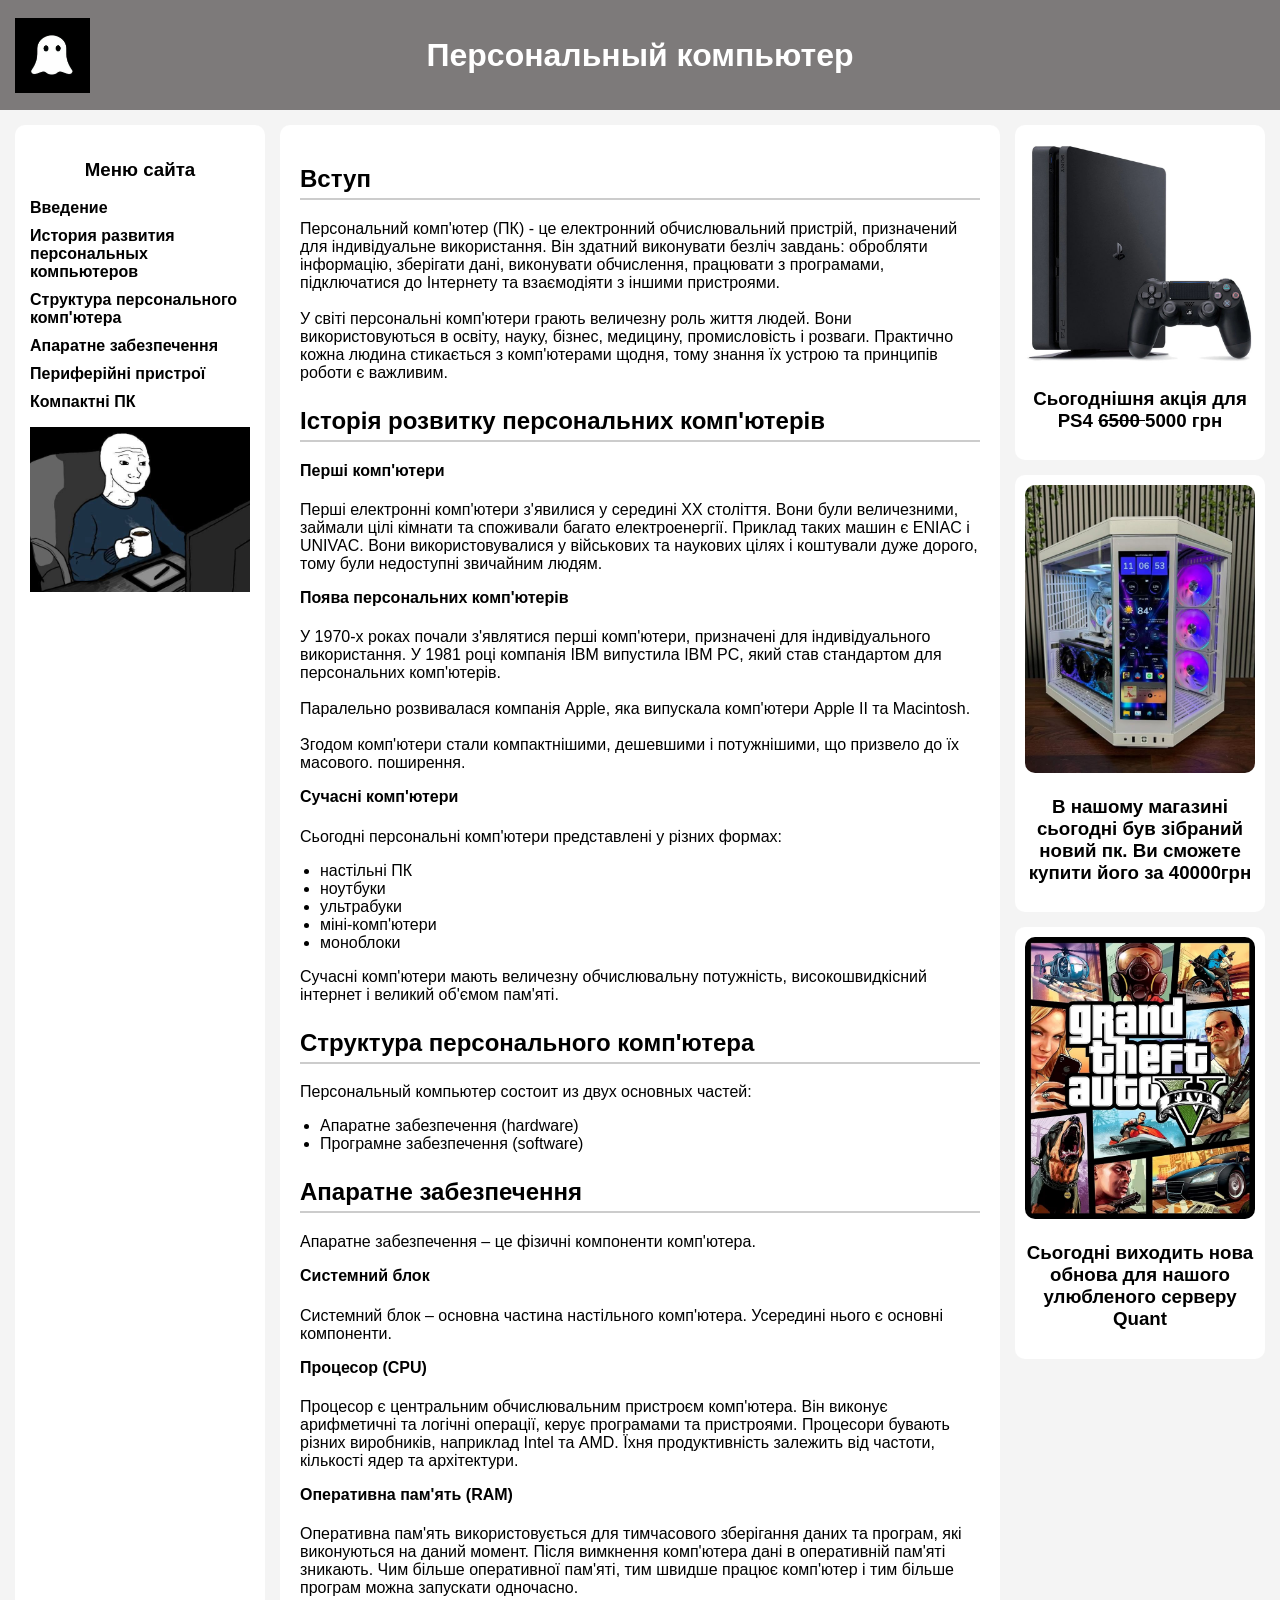
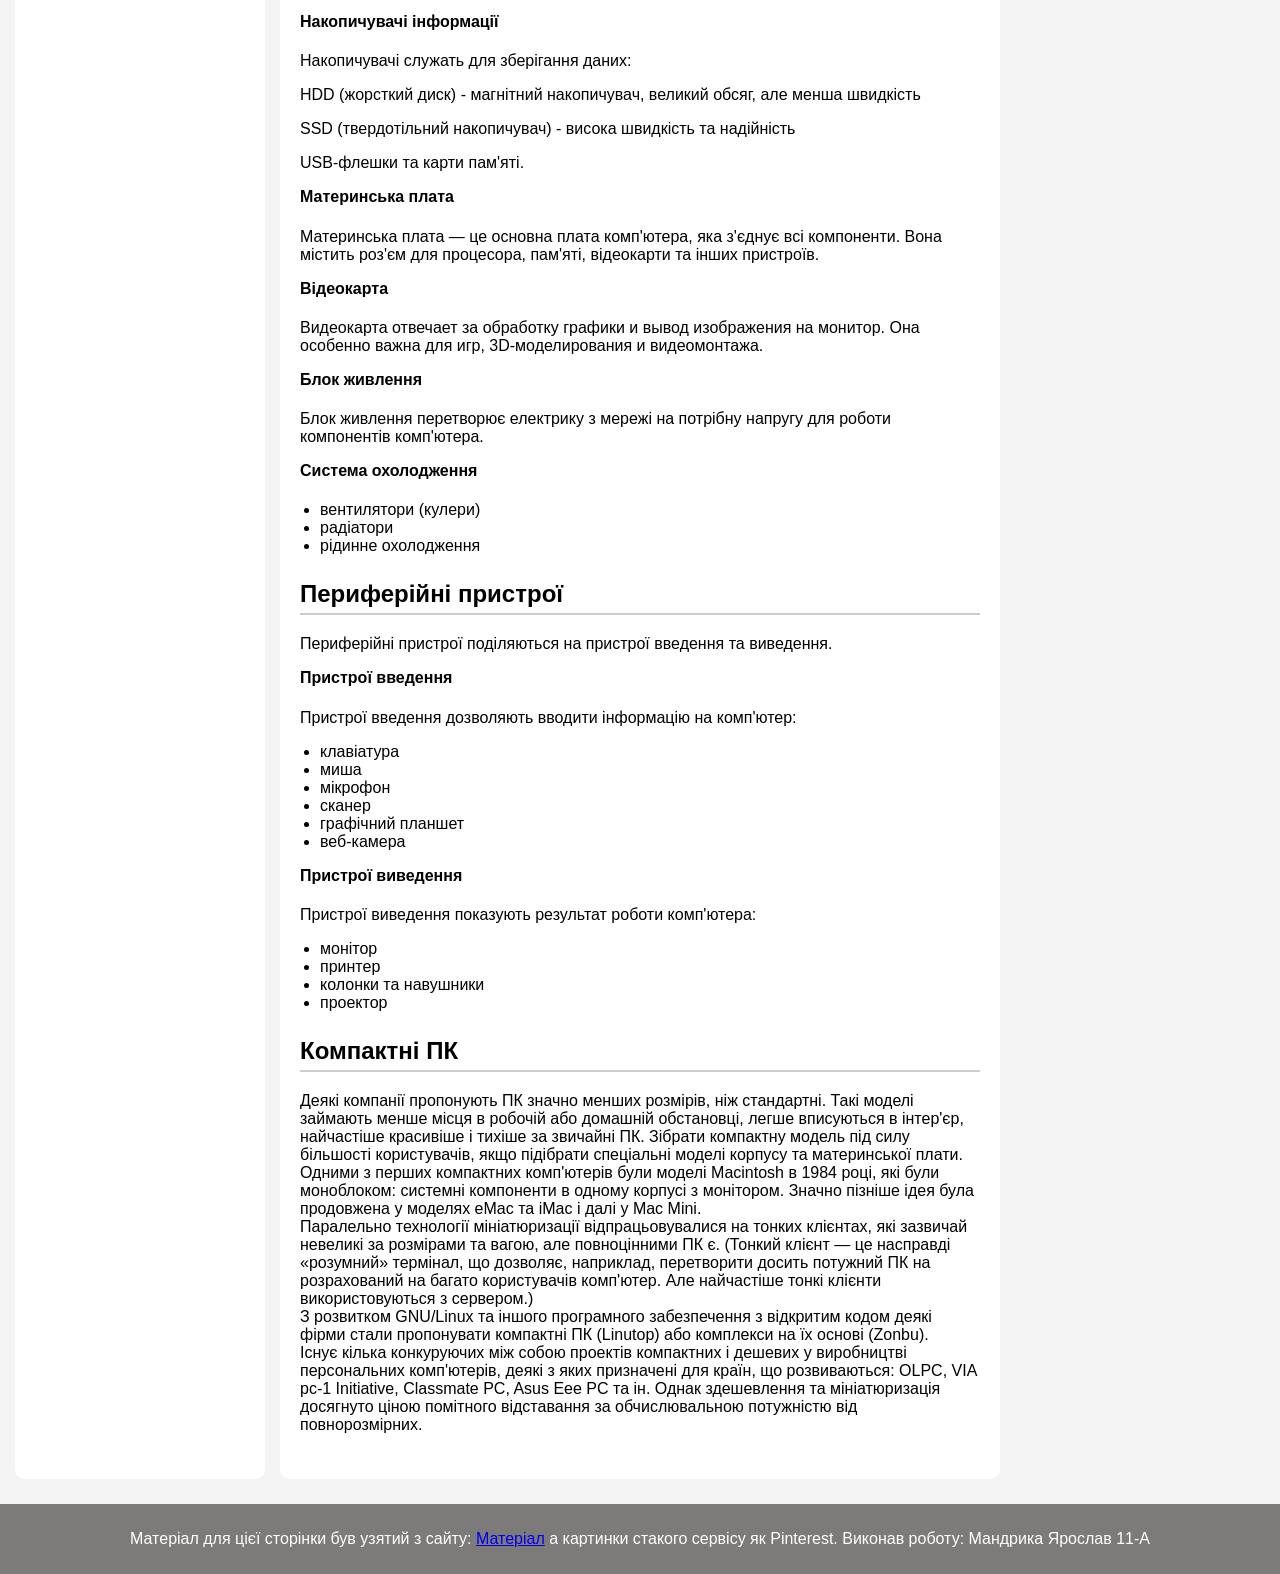
==== commit b9a72120: "++" ====
--- a/website/main.html
+++ b/website/main.html
@@ -11,7 +11,6 @@
 <body>
     <header>
                 <img src="./image/Logo.jpg" alt="logo" class="logo">
-                <!-- <img src="./image/Header_fons.jpg" alt="fons" class="fons"> -->
                 <h1>Персональный компьютер</h1>
     </header>
     <div class="container">
--- a/website/CSS/stylization.css
+++ b/website/CSS/stylization.css
@@ -1,4 +1,3 @@
-
 header{
     display: flex;
     align-items: center;
@@ -6,10 +5,133 @@
     position: relative;
     height: 110px;
     background-color: #7d7a7a;
+    color: white;
 }
 
 .logo{
     position: absolute;
     left: 15px;
     height: 75px;
+}
+
+body{
+    margin: 0;
+    font-family: Arial, sans-serif;
+    background-color: #f4f4f4;
+}
+
+.container{
+    display: grid;
+    grid-template-columns: 250px 1fr 250px;
+    gap: 15px;
+    padding: 15px;
+}
+
+.sidebar{
+    background-color: white;
+    padding: 15px;
+    border-radius: 10px;
+}
+
+.sidebar h3{
+    text-align: center;
+}
+
+.sidebar ul{
+    list-style: none;
+    padding: 0;
+}
+
+.sidebar li{
+    margin: 10px 0;
+}
+
+.sidebar a{
+    text-decoration: none;
+    color: black;
+    font-weight: bold;
+    transition: 0.3s;
+}
+
+.sidebar a:hover{
+    color: #0077ff;
+}
+
+.content{
+    background-color: white;
+    padding: 20px;
+    border-radius: 10px;
+}
+
+.panel{
+    margin-bottom: 25px;
+}
+
+.panel h2{
+    border-bottom: 2px solid #ccc;
+    padding-bottom: 5px;
+}
+
+h4{
+    margin-top: 15px;
+}
+
+ul{
+    padding-left: 20px;
+}
+
+.content img{
+    width: 200px;
+    height: 150px;
+    object-fit: cover;
+    margin: 10px 0;
+    border-radius: 8px;
+}
+
+.ads{
+    display: flex;
+    flex-direction: column;
+    gap: 15px;
+}
+
+.ads div{
+    background-color: white;
+    padding: 10px;
+    border-radius: 10px;
+    text-align: center;
+}
+
+.ads img{
+    width: 100%;
+    border-radius: 10px;
+}
+
+img{
+    max-width: 100%;
+    height: auto;
+}
+
+footer{
+    background-color: #7d7a7a;
+    color: white;
+    text-align: center;
+    padding: 10px;
+    margin-top: 10px;
+}
+
+@media (max-width: 900px){
+    .container{
+        grid-template-columns: 1fr;
+    }
+
+    header{
+        flex-direction: column;
+        height: auto;
+        padding: 10px;
+    }
+
+    .logo{
+        position: static;
+        margin-bottom: 10px;
+    }
 }
